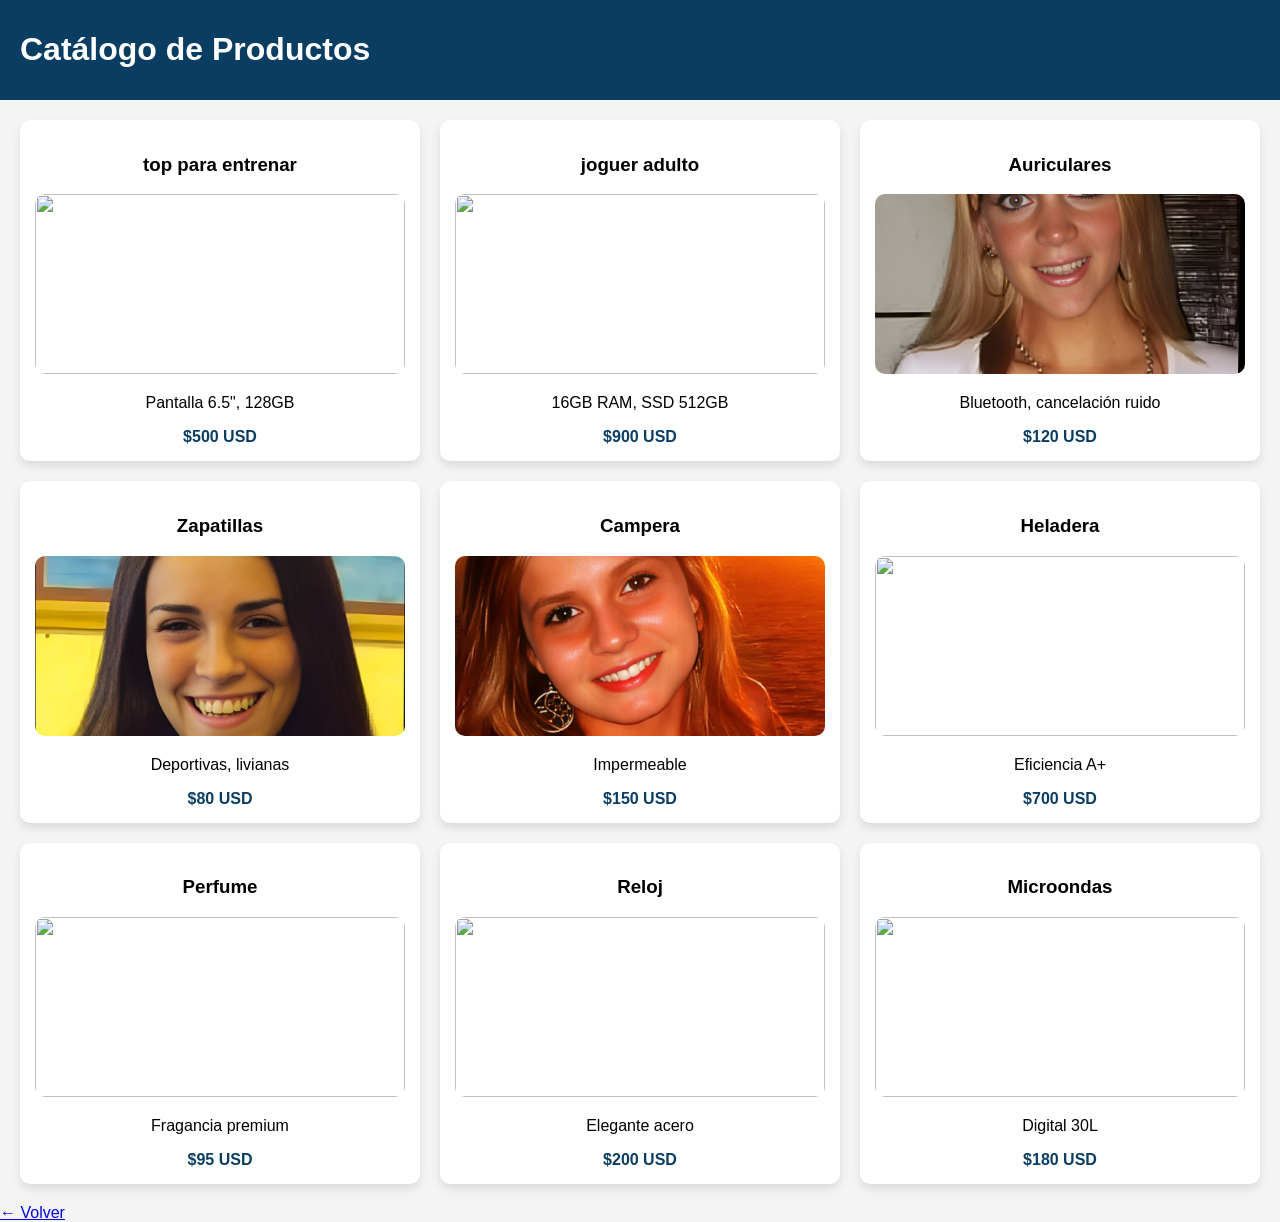
==== catalogo1.html @ 816a0b2f "Add files via upload" ====
<!DOCTYPE html>
<html lang="es">
<head>
<meta charset="UTF-8">
<title>Catálogo</title>
<link rel="stylesheet" href="styles.css">
</head>

<body>

<header class="header">
    <h1>Catálogo de Productos</h1>
</header>

<main class="catalogo-grid">

<!-- PRODUCTO 1 -->
<div class="producto">
    <h3>top para entrenar</h3>
    <img src="https://prochampions.vtexassets.com/arquivos/ids/859870-800-800?v=638467244609600000&width=800&height=800&aspect=true" width="200px">
    <p>Pantalla 6.5", 128GB</p>
    <strong>$500 USD</strong>
    
</div>

<!-- PRODUCTO 2 -->
<div class="producto">
    <h3>joguer adulto</h3>
    <img src="https://ar.images.search.yahoo.com/search/images;_ylt=AwrFGYQl1fppen4jdxKt9Qt.;_ylu=c2VjA3NlYXJjaARzbGsDYnV0dG9u;_ylc=[base64];_ylc=[base64]?p=joguer+de+adulto&fr=mcafee&fr2=p%3As%2Cv%3Ai%2Cm%3Asb-top&ei=UTF-8&x=wrt&type=E210AR1357G0#id=11&iurl=https%3A%2F%2Fdown-br.img.susercontent.com%2Ffile%2Fsg-11134201-7rbk0-lmhs15ndsu9l5c&action=click">
    <p>16GB RAM, SSD 512GB</p>
    <strong>$900 USD</strong>
</div>

<!-- PRODUCTO 3 -->
<div class="producto">
    <h3>Auriculares</h3>
    <img src="img/p3.jpg">
    <p>Bluetooth, cancelación ruido</p>
    <strong>$120 USD</strong>
</div>

<!-- PRODUCTO 4 -->
<div class="producto">
    <h3>Zapatillas</h3>
    <img src="img/p4.jpg">
    <p>Deportivas, livianas</p>
    <strong>$80 USD</strong>
</div>

<!-- PRODUCTO 5 -->
<div class="producto">
    <h3>Campera</h3>
    <img src="img/p5.jpg">
    <p>Impermeable</p>
    <strong>$150 USD</strong>
</div>

<!-- PRODUCTO 6 -->
<div class="producto">
    <h3>Heladera</h3>
    <img src="img/p6.jpg">
    <p>Eficiencia A+</p>
    <strong>$700 USD</strong>
</div>

<!-- PRODUCTO 7 -->
<div class="producto">
    <h3>Perfume</h3>
    <img src="img/p7.jpg">
    <p>Fragancia premium</p>
    <strong>$95 USD</strong>
</div>

<!-- PRODUCTO 8 -->
<div class="producto">
    <h3>Reloj</h3>
    <img src="img/p8.jpg">
    <p>Elegante acero</p>
    <strong>$200 USD</strong>
</div>

<!-- PRODUCTO 9 -->
<div class="producto">
    <h3>Microondas</h3>
    <img src="img/p9.jpg">
    <p>Digital 30L</p>
    <strong>$180 USD</strong>
</div>

</main>

<a href="personas.html">← Volver</a>

</body>
</html>
---- styles.css ----
body {
    margin: 0;
    font-family: Arial;
    background: #f4f4f4;
}

/* HEADER */
.header {
    display: flex;
    justify-content: space-between;
    align-items: center;
    background: #0a3d62;
    padding: 10px 20px;
    color: white;
}

.logo {
    width: 150px;
}

nav a {
    color: white;
    margin: 10px;
    text-decoration: none;
}

/* HERO */
.hero {
    position: relative;
}

.hero img {
    width: 100%;
    height: 350px;
    object-fit: cover;
}

.hero-text {
    position: absolute;
    top: 40%;
    left: 10%;
    color: white;
}

/* GRID */
.container {
    display: grid;
    grid-template-columns: repeat(auto-fit, minmax(250px, 1fr));
    gap: 20px;
    padding: 20px;
}

/* CARD */
.card {
    background: white;
    padding: 15px;
    border-radius: 10px;
    transition: 0.3s;
}

.card:hover {
    transform: scale(1.05);
}

.card img {
    width: 100%;
    border-radius: 10px;
}

/* FILTROS */
.filtros {
    text-align: center;
    margin: 20px;
}

button {
    padding: 10px;
    margin: 5px;
    background: #0a3d62;
    color: white;
    border: none;
    cursor: pointer;
}

/* FORM */
form {
    display: flex;
    flex-direction: column;
    width: 300px;
    margin: auto;
}

input, textarea {
    margin: 5px 0;
    padding: 8px;
}

/* TABLE */
table {
    width: 80%;
    margin: 20px auto;
    border-collapse: collapse;
}

td, th {
    border: 1px solid black;
    padding: 10px;
}

/* FOOTER */
footer {
    background: #0a3d62;
    color: white;
    text-align: center;
    padding: 10px;
}

/* RESPONSIVE */
@media (max-width: 600px) {
    .header {
        flex-direction: column;
    }
}

/* PERFIL */
.perfil {
    display: flex;
    align-items: center;
    gap: 25px;
    background: white;
    padding: 20px;
    margin: 40px auto;
    width: 80%;
    border-radius: 12px;
    box-shadow: 0 5px 15px rgba(0,0,0,0.1);
}

.foto-perfil {
    width: 160px;
    height: 160px;
    object-fit: cover;
    border-radius: 10px;
    border: 4px solid #0a3d62;
}

.catalogo-grid {
    display: grid;
    grid-template-columns: repeat(3, 1fr); /* 3 columnas */
    gap: 20px;
    padding: 20px;
}

.producto {
    background: white;
    padding: 15px;
    border-radius: 10px;
    text-align: center;
    box-shadow: 0 5px 10px rgba(0,0,0,0.1);
}

.producto img {
    width: 100%;
    height: 180px;
    object-fit: cover;
    border-radius: 10px;
}

.producto strong {
    display: block;
    margin-top: 10px;
    color: #0a3d62;
}
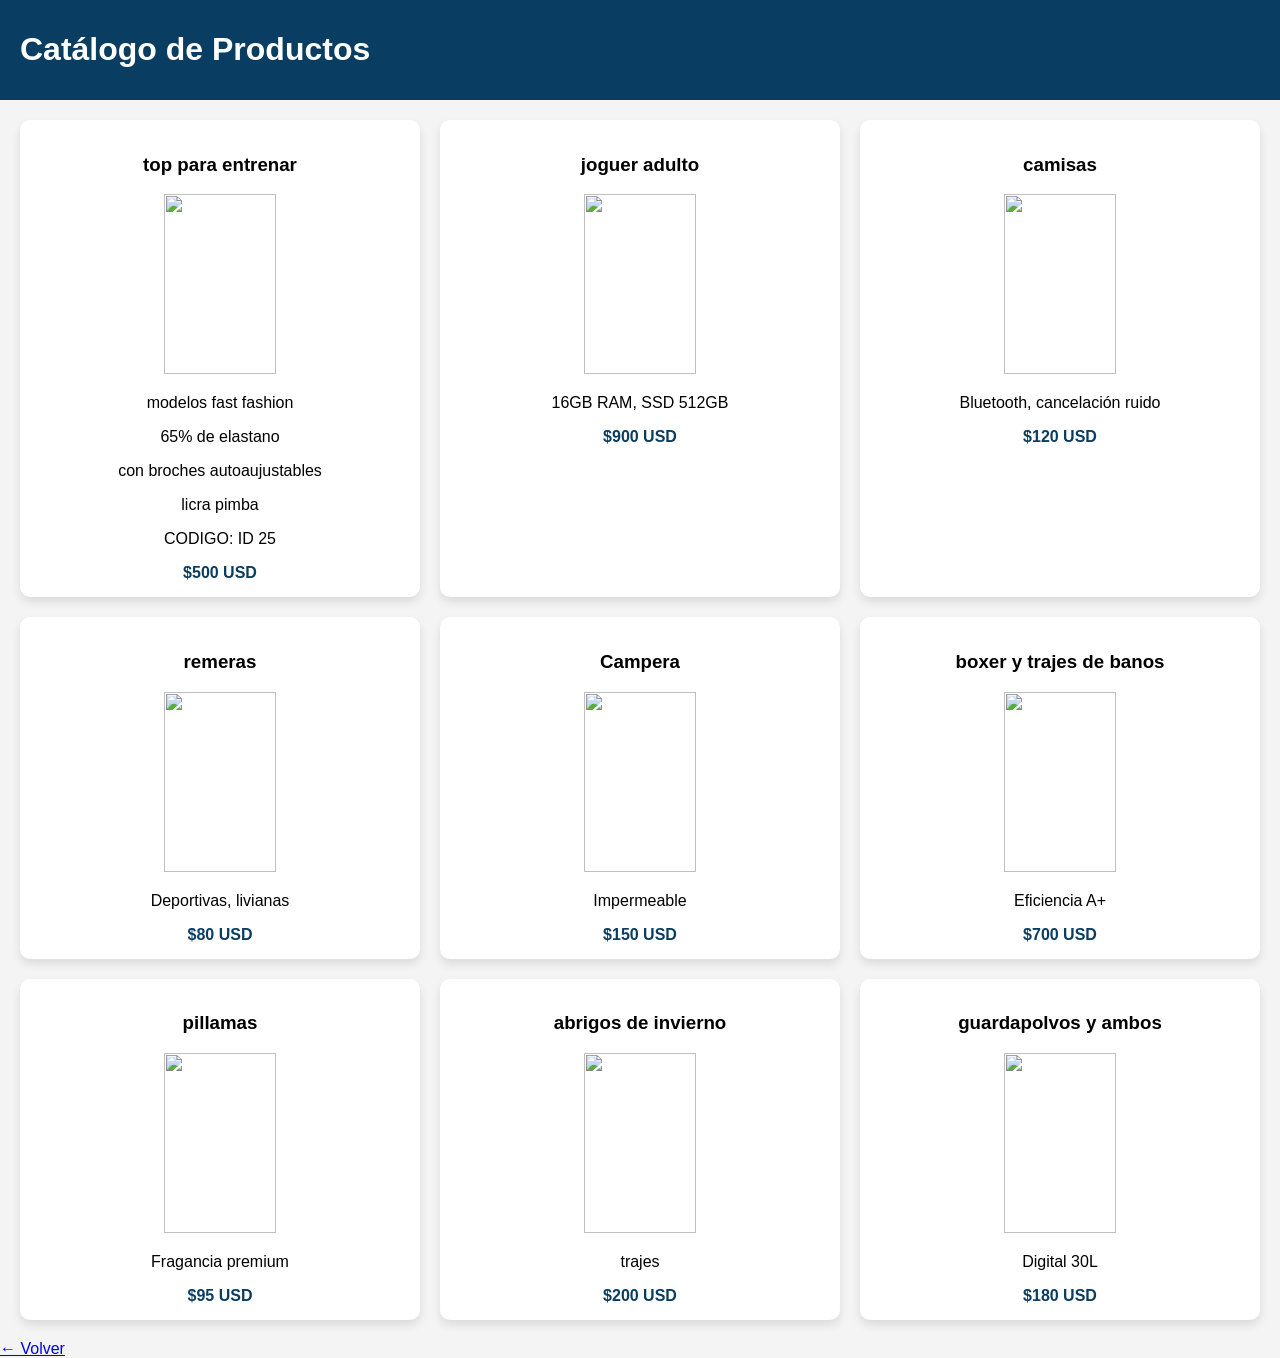
==== commit c3c947f7: "Add files via upload" ====
--- a/catalogo1.html
+++ b/catalogo1.html
@@ -18,7 +18,11 @@
 <div class="producto">
     <h3>top para entrenar</h3>
     <img src="https://prochampions.vtexassets.com/arquivos/ids/859870-800-800?v=638467244609600000&width=800&height=800&aspect=true" width="200px">
-    <p>Pantalla 6.5", 128GB</p>
+    <p>modelos fast fashion</p>
+    <p>65% de elastano</p>
+    <p>con broches autoaujustables</p>
+    <p>licra pimba</p>
+    <p>CODIGO: ID 25</p>
     <strong>$500 USD</strong>
     
 </div>
@@ -26,23 +30,23 @@
 <!-- PRODUCTO 2 -->
 <div class="producto">
     <h3>joguer adulto</h3>
-    <img src="https://ar.images.search.yahoo.com/search/images;_ylt=AwrFGYQl1fppen4jdxKt9Qt.;_ylu=c2VjA3NlYXJjaARzbGsDYnV0dG9u;_ylc=[base64];_ylc=[base64]?p=joguer+de+adulto&fr=mcafee&fr2=p%3As%2Cv%3Ai%2Cm%3Asb-top&ei=UTF-8&x=wrt&type=E210AR1357G0#id=11&iurl=https%3A%2F%2Fdown-br.img.susercontent.com%2Ffile%2Fsg-11134201-7rbk0-lmhs15ndsu9l5c&action=click">
+    <img src="https://galpaodrop.com.br/wp-content/uploads/2022/11/16051azul-11-scaled.jpg">
     <p>16GB RAM, SSD 512GB</p>
     <strong>$900 USD</strong>
 </div>
 
 <!-- PRODUCTO 3 -->
 <div class="producto">
-    <h3>Auriculares</h3>
-    <img src="img/p3.jpg">
+    <h3>camisas</h3>
+    <img src="https://m.media-amazon.com/images/I/71wg2s96oML._AC_SL1500_.jpg">
     <p>Bluetooth, cancelación ruido</p>
     <strong>$120 USD</strong>
 </div>
 
 <!-- PRODUCTO 4 -->
 <div class="producto">
-    <h3>Zapatillas</h3>
-    <img src="img/p4.jpg">
+    <h3>remeras</h3>
+    <img src="https://static.wixstatic.com/media/5854b3_d74798777b5047729b6e2b92c78f2ed6~mv2.webp">
     <p>Deportivas, livianas</p>
     <strong>$80 USD</strong>
 </div>
@@ -50,39 +54,39 @@
 <!-- PRODUCTO 5 -->
 <div class="producto">
     <h3>Campera</h3>
-    <img src="img/p5.jpg">
+    <img src="https://d22fxaf9t8d39k.cloudfront.net/85ad61185840ca35945a071ba26db39670c5f093818153cc4f395266df18f4c5280437.jpg">
     <p>Impermeable</p>
     <strong>$150 USD</strong>
 </div>
 
 <!-- PRODUCTO 6 -->
 <div class="producto">
-    <h3>Heladera</h3>
-    <img src="img/p6.jpg">
+    <h3>boxer y trajes de banos</h3>
+    <img src="https://www.tezenis.com/on/demandware.static/-/Sites-TEZ_EC_COM/default/dwec01e77c/images/2KB577732W-FI.jpeg">
     <p>Eficiencia A+</p>
     <strong>$700 USD</strong>
 </div>
 
 <!-- PRODUCTO 7 -->
 <div class="producto">
-    <h3>Perfume</h3>
-    <img src="img/p7.jpg">
+    <h3>pillamas</h3>
+    <img src="https://i.pinimg.com/originals/49/20/d0/4920d0825ec861a407cae28736cd2c91.jpg">
     <p>Fragancia premium</p>
     <strong>$95 USD</strong>
 </div>
 
 <!-- PRODUCTO 8 -->
 <div class="producto">
-    <h3>Reloj</h3>
-    <img src="img/p8.jpg">
-    <p>Elegante acero</p>
+    <h3>abrigos de invierno</h3>
+    <img src="https://m.media-amazon.com/images/I/719zX0rIyhS._AC_UL1500_.jpg">
+    <p>trajes</p>
     <strong>$200 USD</strong>
 </div>
 
 <!-- PRODUCTO 9 -->
 <div class="producto">
-    <h3>Microondas</h3>
-    <img src="img/p9.jpg">
+    <h3>guardapolvos y ambos</h3>
+    <img src="https://acdn.mitiendanube.com/stores/001/127/466/products/saber01080-d39b80dd567a10737f17063068977091-640-0.jpg">
     <p>Digital 30L</p>
     <strong>$180 USD</strong>
 </div>
--- a/styles.css
+++ b/styles.css
@@ -159,7 +159,7 @@
 }
 
 .producto img {
-    width: 100%;
+    width: 55%;
     height: 180px;
     object-fit: cover;
     border-radius: 10px;
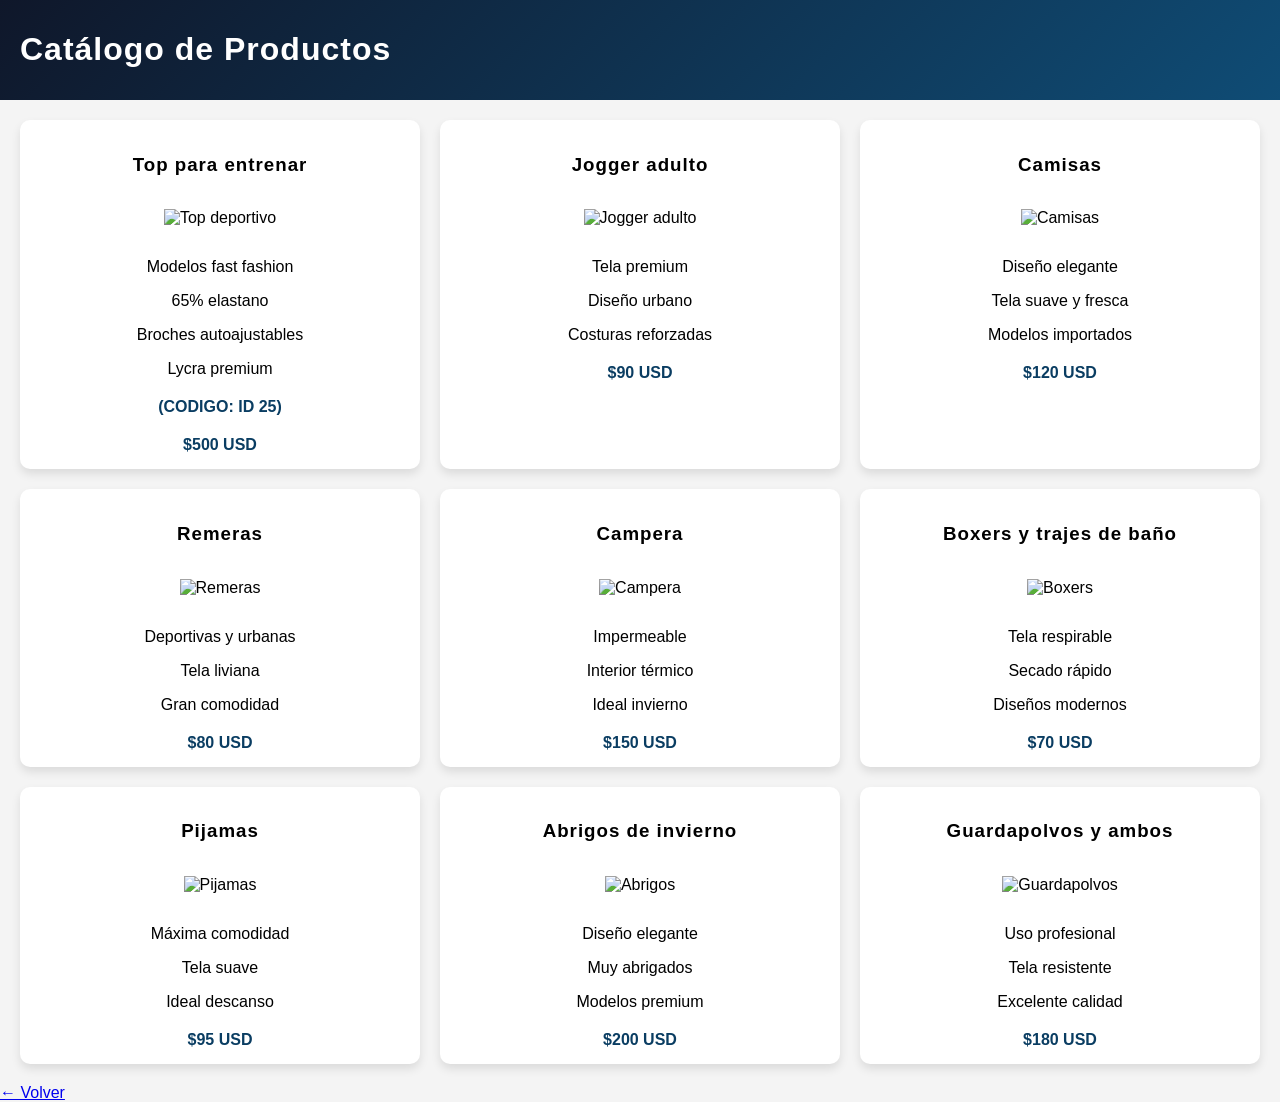
==== commit 1a0e2ea4: "actualizacion de tp final 1era modificacion" ====
--- a/catalogo1.html
+++ b/catalogo1.html
@@ -2,6 +2,7 @@
 <html lang="es">
 <head>
 <meta charset="UTF-8">
+<meta name="viewport" content="width=device-width, initial-scale=1.0">
 <title>Catálogo</title>
 <link rel="stylesheet" href="styles.css">
 </head>
@@ -16,78 +17,93 @@
 
 <!-- PRODUCTO 1 -->
 <div class="producto">
-    <h3>top para entrenar</h3>
-    <img src="https://prochampions.vtexassets.com/arquivos/ids/859870-800-800?v=638467244609600000&width=800&height=800&aspect=true" width="200px">
-    <p>modelos fast fashion</p>
-    <p>65% de elastano</p>
-    <p>con broches autoaujustables</p>
-    <p>licra pimba</p>
-    <p>CODIGO: ID 25</p>
+    <h3>Top para entrenar</h3>
+    <img src="https://prochampions.vtexassets.com/arquivos/ids/859870-800-800?v=638467244609600000&width=800&height=800&aspect=true" alt="Top deportivo">
+    <p>Modelos fast fashion</p>
+    <p>65% elastano</p>
+    <p>Broches autoajustables</p>
+    <p>Lycra premium</p>
+    <strong>(CODIGO: ID 25)</strong>
     <strong>$500 USD</strong>
-    
 </div>
 
 <!-- PRODUCTO 2 -->
 <div class="producto">
-    <h3>joguer adulto</h3>
-    <img src="https://galpaodrop.com.br/wp-content/uploads/2022/11/16051azul-11-scaled.jpg">
-    <p>16GB RAM, SSD 512GB</p>
-    <strong>$900 USD</strong>
+    <h3>Jogger adulto</h3>
+    <img src="https://galpaodrop.com.br/wp-content/uploads/2022/11/16051azul-11-scaled.jpg" alt="Jogger adulto">
+    <p>Tela premium</p>
+    <p>Diseño urbano</p>
+    <p>Costuras reforzadas</p>
+    <strong>$90 USD</strong>
 </div>
 
 <!-- PRODUCTO 3 -->
 <div class="producto">
-    <h3>camisas</h3>
-    <img src="https://m.media-amazon.com/images/I/71wg2s96oML._AC_SL1500_.jpg">
-    <p>Bluetooth, cancelación ruido</p>
+    <h3>Camisas</h3>
+    <img src="https://m.media-amazon.com/images/I/71wg2s96oML._AC_SL1500_.jpg" alt="Camisas">
+    <p>Diseño elegante</p>
+    <p>Tela suave y fresca</p>
+    <p>Modelos importados</p>
     <strong>$120 USD</strong>
 </div>
 
 <!-- PRODUCTO 4 -->
 <div class="producto">
-    <h3>remeras</h3>
-    <img src="https://static.wixstatic.com/media/5854b3_d74798777b5047729b6e2b92c78f2ed6~mv2.webp">
-    <p>Deportivas, livianas</p>
+    <h3>Remeras</h3>
+    <img src="https://static.wixstatic.com/media/5854b3_d74798777b5047729b6e2b92c78f2ed6~mv2.webp" alt="Remeras">
+    <p>Deportivas y urbanas</p>
+    <p>Tela liviana</p>
+    <p>Gran comodidad</p>
     <strong>$80 USD</strong>
 </div>
 
 <!-- PRODUCTO 5 -->
 <div class="producto">
     <h3>Campera</h3>
-    <img src="https://d22fxaf9t8d39k.cloudfront.net/85ad61185840ca35945a071ba26db39670c5f093818153cc4f395266df18f4c5280437.jpg">
+    <img src="https://d22fxaf9t8d39k.cloudfront.net/85ad61185840ca35945a071ba26db39670c5f093818153cc4f395266df18f4c5280437.jpg" alt="Campera">
     <p>Impermeable</p>
+    <p>Interior térmico</p>
+    <p>Ideal invierno</p>
     <strong>$150 USD</strong>
 </div>
 
 <!-- PRODUCTO 6 -->
 <div class="producto">
-    <h3>boxer y trajes de banos</h3>
-    <img src="https://www.tezenis.com/on/demandware.static/-/Sites-TEZ_EC_COM/default/dwec01e77c/images/2KB577732W-FI.jpeg">
-    <p>Eficiencia A+</p>
-    <strong>$700 USD</strong>
+    <h3>Boxers y trajes de baño</h3>
+    <img src="https://www.tezenis.com/on/demandware.static/-/Sites-TEZ_EC_COM/default/dwec01e77c/images/2KB577732W-FI.jpeg" alt="Boxers">
+    <p>Tela respirable</p>
+    <p>Secado rápido</p>
+    <p>Diseños modernos</p>
+    <strong>$70 USD</strong>
 </div>
 
 <!-- PRODUCTO 7 -->
 <div class="producto">
-    <h3>pillamas</h3>
-    <img src="https://i.pinimg.com/originals/49/20/d0/4920d0825ec861a407cae28736cd2c91.jpg">
-    <p>Fragancia premium</p>
+    <h3>Pijamas</h3>
+    <img src="https://i.pinimg.com/originals/49/20/d0/4920d0825ec861a407cae28736cd2c91.jpg" alt="Pijamas">
+    <p>Máxima comodidad</p>
+    <p>Tela suave</p>
+    <p>Ideal descanso</p>
     <strong>$95 USD</strong>
 </div>
 
 <!-- PRODUCTO 8 -->
 <div class="producto">
-    <h3>abrigos de invierno</h3>
-    <img src="https://m.media-amazon.com/images/I/719zX0rIyhS._AC_UL1500_.jpg">
-    <p>trajes</p>
+    <h3>Abrigos de invierno</h3>
+    <img src="https://m.media-amazon.com/images/I/719zX0rIyhS._AC_UL1500_.jpg" alt="Abrigos">
+    <p>Diseño elegante</p>
+    <p>Muy abrigados</p>
+    <p>Modelos premium</p>
     <strong>$200 USD</strong>
 </div>
 
 <!-- PRODUCTO 9 -->
 <div class="producto">
-    <h3>guardapolvos y ambos</h3>
-    <img src="https://acdn.mitiendanube.com/stores/001/127/466/products/saber01080-d39b80dd567a10737f17063068977091-640-0.jpg">
-    <p>Digital 30L</p>
+    <h3>Guardapolvos y ambos</h3>
+    <img src="https://acdn.mitiendanube.com/stores/001/127/466/products/saber01080-d39b80dd567a10737f17063068977091-640-0.jpg" alt="Guardapolvos">
+    <p>Uso profesional</p>
+    <p>Tela resistente</p>
+    <p>Excelente calidad</p>
     <strong>$180 USD</strong>
 </div>
 
--- a/styles.css
+++ b/styles.css
@@ -1,6 +1,6 @@
 body {
     margin: 0;
-    font-family: Arial;
+    font-family:'Poppins', sans-serif;
     background: #f4f4f4;
 }
 
@@ -9,7 +9,11 @@
     display: flex;
     justify-content: space-between;
     align-items: center;
-    background: #0a3d62;
+    background: linear-gradient(
+    135deg,
+    #0f172a,
+    #0f4c75
+);
     padding: 10px 20px;
     color: white;
 }
@@ -20,8 +24,20 @@
 
 nav a {
     color: white;
-    margin: 10px;
+
+    margin: 10px 15px;
+
     text-decoration: none;
+
+    font-weight: 600;
+
+    letter-spacing: 1px;
+
+    transition: 0.3s;
+}
+
+nav a:hover{
+    color:#00d4ff;
 }
 
 /* HERO */
@@ -31,8 +47,9 @@
 
 .hero img {
     width: 100%;
-    height: 350px;
+    height: 420px;
     object-fit: cover;
+    filter: brightness(0.75);
 }
 
 .hero-text {
@@ -54,16 +71,30 @@
 .card {
     background: white;
     padding: 15px;
-    border-radius: 10px;
+    border-radius: 18px;
+    overflow: hidden;
+    box-shadow: 0 8px 25px rgba(0,0,0,0.08);
     transition: 0.3s;
-}
-
-.card:hover {
-    transform: scale(1.05);
+    text-align:center;
+    border:1px solid #e2e8f0;
+}
+
+.card:hover{
+    transform:translateY(-6px);
+
+    box-shadow:0 15px 35px rgba(0,0,0,0.15);
 }
 
 .card img {
     width: 100%;
+    height: 260px;
+    object-fit: cover;
+    padding: 12px;
+    background:linear-gradient(
+        135deg,
+        #e2e8f0,
+        #cbd5e1
+        );
     border-radius: 10px;
 }
 
@@ -80,6 +111,35 @@
     color: white;
     border: none;
     cursor: pointer;
+}
+
+button{
+
+    transition:0.3s;
+
+    border:none;
+
+    border-radius:12px;
+
+    font-weight:600;
+
+    letter-spacing:1px;
+}
+
+button.activo{
+
+    background:linear-gradient(
+        135deg,
+        #1e3a8a,
+        #2563eb
+    );
+
+    color:white;
+
+    transform:scale(1.08);
+
+    box-shadow:
+    0 10px 25px rgba(37,99,235,0.35);
 }
 
 /* FORM */
@@ -140,7 +200,25 @@
     height: 160px;
     object-fit: cover;
     border-radius: 10px;
-    border: 4px solid #0a3d62;
+    border:8px solid #00b4d8;
+    background:linear-gradient(
+135deg,
+#e2e8f0,
+#cbd5e1
+);
+}
+
+.btn-catalogo:hover{
+
+    transform:translateY(-4px);
+
+    background:linear-gradient(
+        135deg,
+        #13678a,
+        #00d4ff
+    );
+
+    box-shadow:0 12px 25px rgba(0,180,216,0.35);
 }
 
 .catalogo-grid {
@@ -158,15 +236,62 @@
     box-shadow: 0 5px 10px rgba(0,0,0,0.1);
 }
 
-.producto img {
-    width: 55%;
-    height: 180px;
-    object-fit: cover;
-    border-radius: 10px;
+.producto img{
+    width:100%;
+
+    height:260px;
+
+    object-fit:contain;
+
+    object-position:center;
+
+    background:white;
+
+    padding:15px;
+
+    border-radius:14px;
 }
 
 .producto strong {
     display: block;
-    margin-top: 10px;
+    margin-top: 20px;
     color: #0a3d62;
+}
+
+
+
+
+
+.btn-catalogo{
+    display:inline-block;
+    margin-top:15px;
+    padding:14px 25px;
+    
+    background:linear-gradient(
+        135deg,
+        #0f4c75,
+        #00b4d8
+    );
+    
+    color:rgb(255, 255, 255);
+    text-decoration:none;
+    
+    font-size:24px;
+    font-weight:bold;
+    
+    border-radius:14px;
+    
+    box-shadow:0 8px 20px rgba(0,0,0,0.25);
+    
+    transition:0.3s;
+     /* 🔥 PREMIUM */
+    font-family:'Poppins', sans-serif;
+
+    letter-spacing:1px;
+
+    text-transform:uppercase;
+}
+
+h1,h2,h3{
+    letter-spacing:1px;
 }
